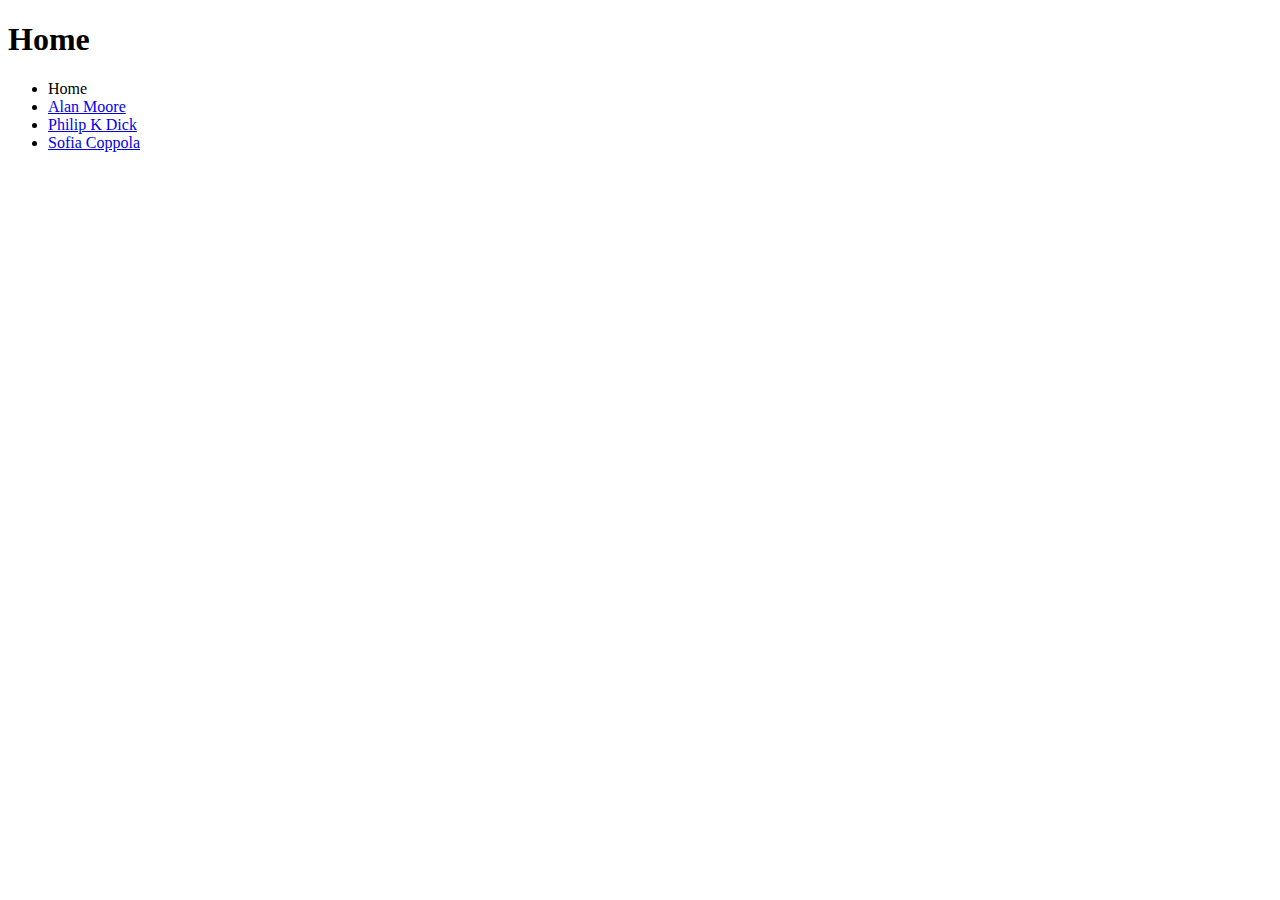
==== index.html @ 783bc001 "Add files via upload" ====
<!DOCTYPE html>
<html lang="en">
<head>
	<meta charset="UTF-8">
	<title>Home Page</title>
	<!-- <style>
		
		h1{
			color: blue;
		}
	</style> -->
	<link rel="stylesheet" href="css/custom.css">
</head>
<body>
	<h1 class="h-one-home">Home</h1>
	<!-- website navigation -->
	<ul>
		<li>Home</li>


		<li>
			<a href="alan-moore.html">Alan Moore</li></a>

		<li> <a href="Philip-k-dick.html">Philip K Dick</li></a>

		<li> <a href="sofia-coppola.html">Sofia Coppola</li></a>


	</ul>

		<!-- website navigation -->
</body>
</html>
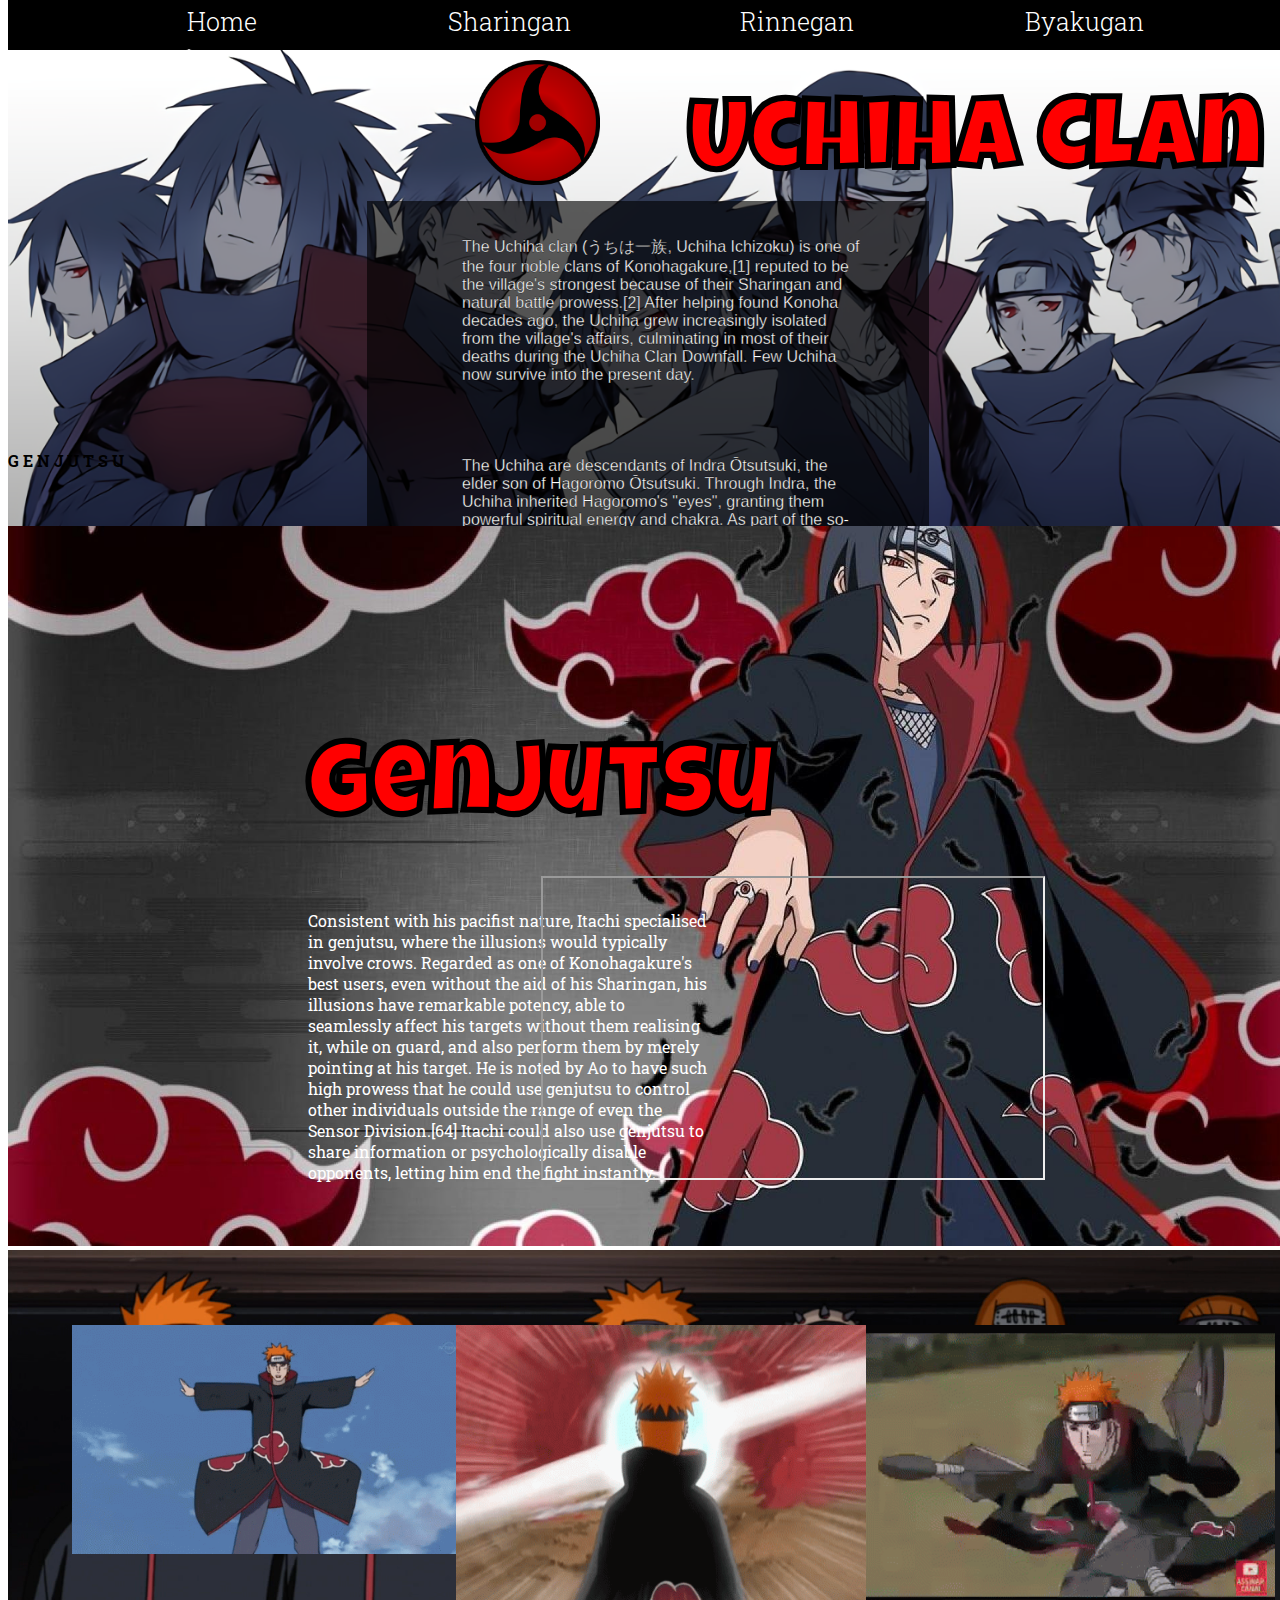
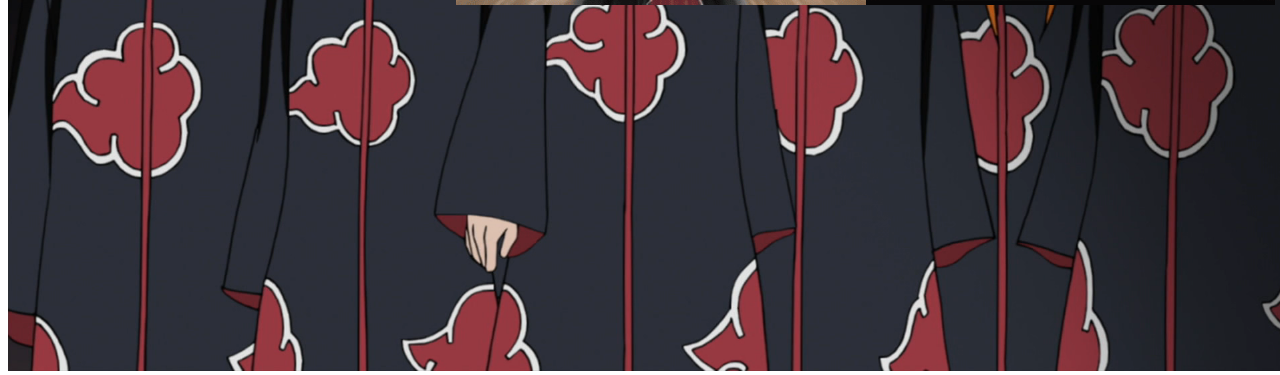
==== commit 1a3da4e9: "Add files via upload" ====
--- a/index.html
+++ b/index.html
@@ -1,33 +1,163 @@
-<!DOCTYPE html>
+ <!DOCTYPE html>
 <html lang="en">
 <head>
 	<meta charset="UTF-8">
 	<title>Home Page</title>
-	<!-- <style>
-		
-		h1{
-			color: blue;
-		}
-	</style> -->
+
+	<link href="https://fonts.googleapis.com/css?family=Roboto+Slab&display=swap" rel="stylesheet">
+	<!-- This is INTERNAL CSS -->
+	<link href="https://fonts.googleapis.com/css?family=Luckiest+Guy&display=swap" rel="stylesheet">
+
+	<!-- This is called EXTERNAL CSS -->
 	<link rel="stylesheet" href="css/custom.css">
+	<script src="jquery-3.4.1.min.js"></script>
 </head>
 <body>
-	<h1 class="h-one-home">Home</h1>
-	<!-- website navigation -->
-	<ul>
-		<li>Home</li>
 
 
-		<li>
-			<a href="alan-moore.html">Alan Moore</li></a>
-
-		<li> <a href="Philip-k-dick.html">Philip K Dick</li></a>
-
-		<li> <a href="sofia-coppola.html">Sofia Coppola</li></a>
 
 
+<!-- Navbar -->
+<div class="nav-div">
+
+
+	<ul class="nav">
+		<li class="nav-bar">
+			<a href="index.html" >Home</a>
+		</li>
+		<li class="nav-bar">
+			<a href="shar-gan.html">Sharingan</a>
+		</li>
+		<li class="nav-bar">
+			<a href="rinne.html">Rinnegan</a>
+		</li>
+		<li class="nav-bar">
+			<a href="bayaku.html">Byakugan</a>
+		</li>
+		
+
+		<li class="social"> 
+			<a href="https://www.instagram.com/naruto/" target="blank">
+				<img src="img/insta-pic.png" alt="insta">
+			</a>
+		
+			<a href="https://www.facebook.com/narutoofficialsns/" target="blank">
+				<img src="img/face-book.png" alt="face">
+			</a>
+		
+			<a href="https://www.animelab.com/shows/naruto" target="blank">
+				<img src="img/ani-me.png" alt="ani">
+			</a>
+		</li>
+	
 	</ul>
+		<!-- Icons near header start  -->
+	<div class="man-shar">
+		<img src="img/man-shar.png" alt=man>
+	</div>
 
-		<!-- website navigation -->
+
+	<div class="sas-shar">
+		<img src="img/sas-shar.png" alt="sas">
+	</div>
+		<!-- Icons near header end  -->
+
+</div>
+
+	<!-- Navbar end -->
+
+
+
+
+	<!-- Uchiha page -->
+<div class="uchiha-div">
+		<h1 class="uchiha-header">Uchiha Clan</h1>
+
+		<div class="bg-black">
+			<div class="uchiha-text">
+				<p>
+				The Uchiha clan (うちは一族, Uchiha Ichizoku) is one of the four noble clans of Konohagakure,[1] reputed to be the village's strongest because of their Sharingan and natural battle prowess.[2] After helping found Konoha decades ago, the Uchiha grew increasingly isolated from the village's affairs, culminating in most of their deaths during the Uchiha Clan Downfall. Few Uchiha now survive into the present day. 
+				</p>
+			</div>
+
+			<div class="uchiha-text1">
+				<p>	
+					The Uchiha are descendants of Indra Ōtsutsuki, the elder son of Hagoromo Ōtsutsuki. Through Indra, the Uchiha inherited Hagoromo's "eyes", granting them powerful spiritual energy and chakra. As part of the so-called "Curse of Hatred" first displayed by Indra, Uchiha are subject to powerful emotions: these emotions typically start as love for a friend or family member that then become overpowering hatred when the object of their love is lost. This loss, whether actually experienced or merely threatened, awakens an Uchiha's Sharingan. It is due to the Sharingan that the Uchiha have received much of their fame and notoriety.
+				</p> 	
+			</div>
+
+			
+
+
+</div> 
+	<!-- uchiha div ENDS -->
+
+
+
+	<!-- Itachi page start -->
+<div class="genjutsu-div">
+
+	<div class="genjutsup">
+		<h1 class="Genjutsu" id="Gen">Genjutsu</h1>
+		<p>
+			Consistent with his pacifist nature, Itachi specialised in genjutsu, where the illusions would typically involve crows. Regarded as one of Konohagakure's best users, even without the aid of his Sharingan, his illusions have remarkable potency, able to seamlessly affect his targets without them realising it, while on guard, and also perform them by merely pointing at his target. He is noted by Ao to have such high prowess that he could use genjutsu to control other individuals outside the range of even the Sensor Division.[64] Itachi could also use genjutsu to share information or psychologically disable opponents, letting him end the fight instantly.
+
+		</p>
+	</div>
+		
+		<div class="itachi">
+			<img src="img/itachi-pic.jpeg" alt="itachi">
+		</div>
+
+		<div class="itachi-vid">
+			<iframe src="https://www.youtube.com/embed/dgn1r3nYivc" allow="accelerometer; autoplay; encrypted-media; gyroscope; picture-in-picture" allowfullscreen></iframe>
+		</div>
+
+
+ </div>
+	<!-- Itachi page end -->
+
+
+<div class="pain-div">
+	
+		<h2 class="pain-paths">Six Paths Of Pain</h2>
+
+			<div class="pain-pic">
+				<img src="img/pain-pic.png" alt="gif">
+			</div>
+
+			<div class="tenor-one">
+				<img src="img/tenor-one.gif" alt="gif">
+			</div>
+	
+		
+			<div class="tenor">
+				<img class="tenor-gif" src="img/tenor.gif" alt="gif">
+			</div>
+							
+			
+			<div class="tenor-two">
+				<img class="tenor2-gif" src="img/tenor-two.gif" alt="gif">
+			</div>
+	
+</div>
+
+
+<div class="container">
+		<span>G</span>
+		<span>E</span>
+		<span>N</span>
+		<span>J</span>
+		<span>U</span>
+		<span>T</span>
+		<span>S</span>
+		<span>U</span>
+
+	</div>
+
+
+
+
+
 </body>
 </html>--- a/css/custom.css
+++ b/css/custom.css
@@ -0,0 +1,370 @@
+
+
+html, body {
+	font-family: 'Roboto Slab', serif;
+	margin:none;
+	width: 100%;
+}
+
+a {
+	color: white;
+	text-decoration: none;
+}
+
+img {
+	max-width: 100%;
+}
+
+/*Background image*/
+.uchiha-pic { 
+  background: url(../img/uchiha-clan.jpg) no-repeat center center fixed; 
+  /*-webkit-background-size: cover;*/
+/*  -moz-background-size: cover;*/
+  /*-o-background-size: cover;*/
+  background-size: cover;
+ position: relative;
+}
+
+
+/*Social media links start*/
+
+
+.social {
+	float: left;
+	width: 15%;
+	padding: 4px;
+	margin-left: 15px;
+	margin-right:15px;
+	margin-bottom: 2px;
+	margin-top: 2px;
+}
+.social img {
+	width: 40px;
+	height: 40px;
+	margin-left: 2px;
+	margin-right: 2px;
+}
+.social a {
+	cursor: pointer;
+	text-decoration: none;
+	list-style-type: none;
+}
+
+
+/*Social media links end*/
+
+
+
+/*Nav bar start*/
+.nav{
+	list-style-type: none;
+	overflow: auto;
+	margin: 0;
+	position: fixed;
+	background-color: #000;
+	font-weight: 300;
+	width: 100%;
+	z-index: 1;
+	top: 0px;
+	height: 50px;
+	font-size: 25px;
+}
+
+.nav-bar {
+	background-color: black;
+	padding: 5px;
+	float: left;
+	margin-left: 60px;
+	width: 17%;
+	text-align: center;
+	cursor: pointer;
+	
+}
+
+.nav-bar:hover {
+	background-color: #efefef;
+	color: black;
+	
+}
+
+.nav-bar:hover a {
+	color: black;
+}
+
+
+/*Nav bar end*/
+
+.uchiha-header{
+	top: 30px;	
+	position: absolute;
+	color: red;
+	font-size: 100px;
+	margin-left: 680px;
+	margin-bottom: 200px;
+	-webkit-text-stroke-width:  3px;
+  -webkit-text-stroke-color: black;
+  font-family: 'Luckiest Guy', cursive;
+}
+
+
+	/*uchiha header icons*/
+
+	/*uchiha header icons*/
+
+.uchiha-div {
+	margin-top: 2%;
+	height: 90vh;
+	background-image: url('../img/uchiha-clan.jpeg');
+	background-size: cover;
+}
+
+.uchiha-text, .uchiha-text1, .uchiha-text2{
+	font-family: 'Lato', sans-serif;
+	color: white;
+	-webkit-text-stroke-width: 0.3px;
+  	-webkit-text-stroke-color: black;
+}
+
+/* All text for uchiha contained in this- .bg-black */
+.bg-black {
+	position: relative;
+	background-color:rgba(0,0,0,0.62);
+	height: 50vh;
+	width: 40%;
+	top: 175px;
+	margin: 0 auto;
+	padding: 25px;
+}
+
+/*uchiha header icons*/
+
+.man-shar{
+	position: absolute;
+	top: 60px;
+	left: 475px;
+}
+
+.man-shar img{
+	height: 125px;
+	width: 125px;
+}
+.sas-shar{
+	position: absolute;
+	top: 60px;
+	left: 1300px;
+}
+.sas-shar img{
+	height: 125px;
+	width:  125px;
+}
+/*uchiha header icons*/
+
+	/*uchiha page start*/
+
+	/*Uchiha page text*/
+.uchiha-text{
+	position: absolute;
+	left: 85px;
+	top: 10px;
+	padding: 10px;
+	width: 400px;
+	
+}
+
+.uchiha-text1{
+	position: absolute;
+	left: 85px;
+	top:  230px;
+	padding: 10px;
+	width: 400px;
+}
+
+.uchiha-text2{
+	position: absolute;
+	left: 85px;
+	top:  520px;
+	padding: 10px;
+	width: 400px;
+}
+
+
+/*Itachi Page Start*/
+ .itachi-vid iframe {
+ 		position: absolute;
+ 	    top: 350px;
+ 	    right: 243px;
+ 	    width: 500px;
+ 	    height: 300px;
+}
+
+.genjutsu-div {
+	position: relative;
+}
+
+.Genjutsu{
+	color: red;
+	top: 1300px;
+	left: 250px;
+	font-size: 100px;
+	font-family: 'Luckiest Guy', cursive;
+	-webkit-text-stroke-width: 3px;
+  -webkit-text-stroke-color: black;
+  .hide:hover .hide-item,
+  .hide:focus .hide-item, 
+  visibility: hidden;
+}
+
+.genjutsup{
+	position: absolute;
+	height: 300px;
+	top: 150px;
+	width: 400px;
+	left: 300px;
+	color: white;
+}
+	/*Itachi Page End*/
+
+.pain-div{
+	position: relative;
+	background: url(../img/pain-pic.png) no-repeat center center fixed; 
+  	-webkit-background-size: cover;
+  	-moz-background-size: cover;
+  	-o-background-size: cover;
+  	background-size: cover;
+}
+
+.pain-div {
+	position: relative;
+}
+
+.pain-paths{
+	position: absolute;
+	color: white;
+	left: 600px;
+	top: 15px;
+	font-size: 90px;
+	font-family: 'Luckiest Guy', cursive;
+	-webkit-text-stroke-width: 1.5px;
+    -webkit-text-stroke-color: red;
+}
+
+.tenor-one { 
+	position: absolute;
+	bottom: 250px;
+	left: 5%;
+	width: 32%; 
+	height: 400px; 
+}
+
+ .tenor-gif{
+ 	position: absolute;
+	bottom: 370px;
+	left: 35%;
+	width: 32%; 
+	height: 280px; 
+ }
+
+ .tenor2-gif{
+ 	position: absolute;
+	bottom: 370px;
+	left: 67%;
+	width: 32%; 
+	height: 280px; 
+ }
+
+
+ /*Animation CSS */
+
+
+
+
+	.container{
+		position: absolute;
+		top: 50%;
+		left: 50%
+		transform: translate(-50%,-50%);
+		font-family: 
+		font-size: 65px;
+		font-weight: bold;
+		color: 333333;
+	}
+
+
+	.container span{
+		animation: disappear 6s ease-in-out
+			infinite;
+	}
+
+	@keyframes disappear{
+		0%{
+			text-shadow: 2px 2px 5px $333333;
+			color: red;
+
+		}
+		5%{
+			text-shadow: 2px 2px 5px $333333;
+			color: transparent;
+
+		}
+
+		0%{
+			text-shadow: 2px 2px 5px $333333;
+			color: red;
+		}
+		90%{
+			text-shadow: 20px -50px 40px rgb (0,0,0,.1)
+			color: transparent;
+		}
+		95%{
+			text-shadow: 20px -50px 40px rgb (0,0,0,.1)
+			color: transparent;
+		}
+
+		100%{
+			text-shadow: 20px -50px 40px rgb (0,0,0,.1)
+			color: transparent;
+			opacity: 0;
+		}
+
+
+
+
+
+
+
+
+
+
+
+
+
+
+
+
+
+/*------- Media Query Starts -------*/
+/*This is media queried for iPad*/
+@media only screen and (max-width: 1300px) {
+	
+	.bg-black{
+		width: 45%;
+		height: 60vh;
+	}
+
+}
+/*------- Media Query END -------*/
+
+
+/*------- Media Query Starts -------*/
+/*This is media queried for iPad*/
+@media only screen and (max-width: 1025px) {
+	
+	.bg-black{
+		width: 50%;
+		height: 60vh;
+	}
+
+}
+/*------- Media Query END -------*/
+
+
